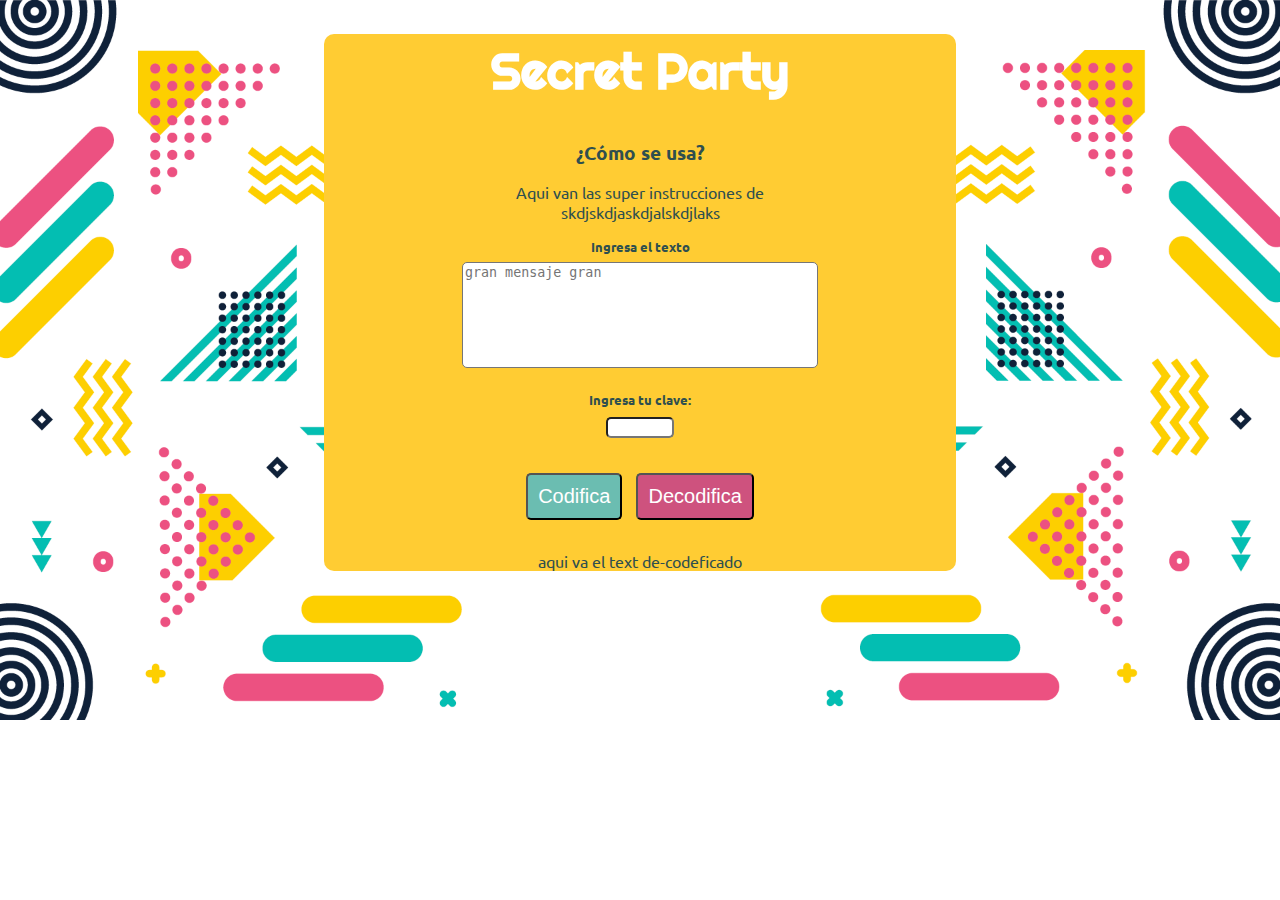
==== src/index.html @ ac771abb "conecte los botones con los valores recibidos por las cajas de texto" ====
<!DOCTYPE html>
<html>
<head>
  <meta charset="utf-8">
  <title>Secret Party</title>
  <link rel="stylesheet" href="style.css" />
  <link href="https://fonts.googleapis.com/css?family=Righteous|Ubuntu" rel="stylesheet">  
</head>
<body>
 
  <section class="section1">
    <!-- 1ra seccion titulo e instrucciones -->
    
    <h1>Secret Party</h1>
    <h3>¿Cómo se usa?</h3>
    <p>Aqui van las super instrucciones de <br> skdjskdjaskdjalskdjlaks</p>

    <!-- espacio para ingresar el codigo -->
    <div id="textArea">
      <h5>Ingresa el texto</h5>
      <textarea placeholder="gran mensaje gran" id="textIn"></textarea>
    </div>
      
    <!-- cuadro para ingresar numero de desplazamiento y boton???? -->
    <div id="displacement">
      <h5>Ingresa tu clave:</h5>
      <input type="number" id="numberDis" min="1" max="1000">     
    </div>
  
    <!-- botonera encode - decode -->
    <div class="buttons">
      <button id="encode">Codifica</button>
      <button id="decode">Decodifica</button>
    </div>
    
    <!-- 3ra parte resultados -->
    <div>
      <p>aqui va el text de-codeficado</p>
      <p id="resultText"></p>
    </div>

    
  </section>
  
<!-- esto estaba aqui de antes NO BORRAR -->
  <div id="root"></div>

  <script src="cipher.js"></script>
  <script src="index.js"></script>
</body>
</html>
---- src/style.css ----
body{
    background-image: url(img/fondo1.png);
    background-repeat: no-repeat;
    background-size: 100%;   
    font-family: 'Ubuntu', sans-serif;
    color: darkslategrey;

}

.section1 {
    text-align: center;
    background-color: #FFCC33;
    width: 70%;
    position: relative;
    width: 50%;
    height: 100%;
    left: 25%;
    border-radius: 10px;  
}

button, textarea, input {
    border-radius: 5px;
}

#numberDis {
    width: 60px;
}

#textIn {
    width: 350px;
    height: 100px;
    resize: none;
}

h1 {
    font-family: 'Righteous', cursive;
    font-size: 50px;
    color: white;
    padding: 5px;
}

h5, h3 {
    margin: 7px;
}

.buttons {
    padding: 10px;
}

#encode {
    color: white;
    padding: 10px;
    font-size: 20px;
    background-color: #6BBDB1;
    margin: 5px;
    
}

#decode {
    color: white;
    padding: 10px;
    font-size: 20px;
    background-color: #CE527E;
    margin: 5px;
}

#displacement {
    margin: 20px;
}
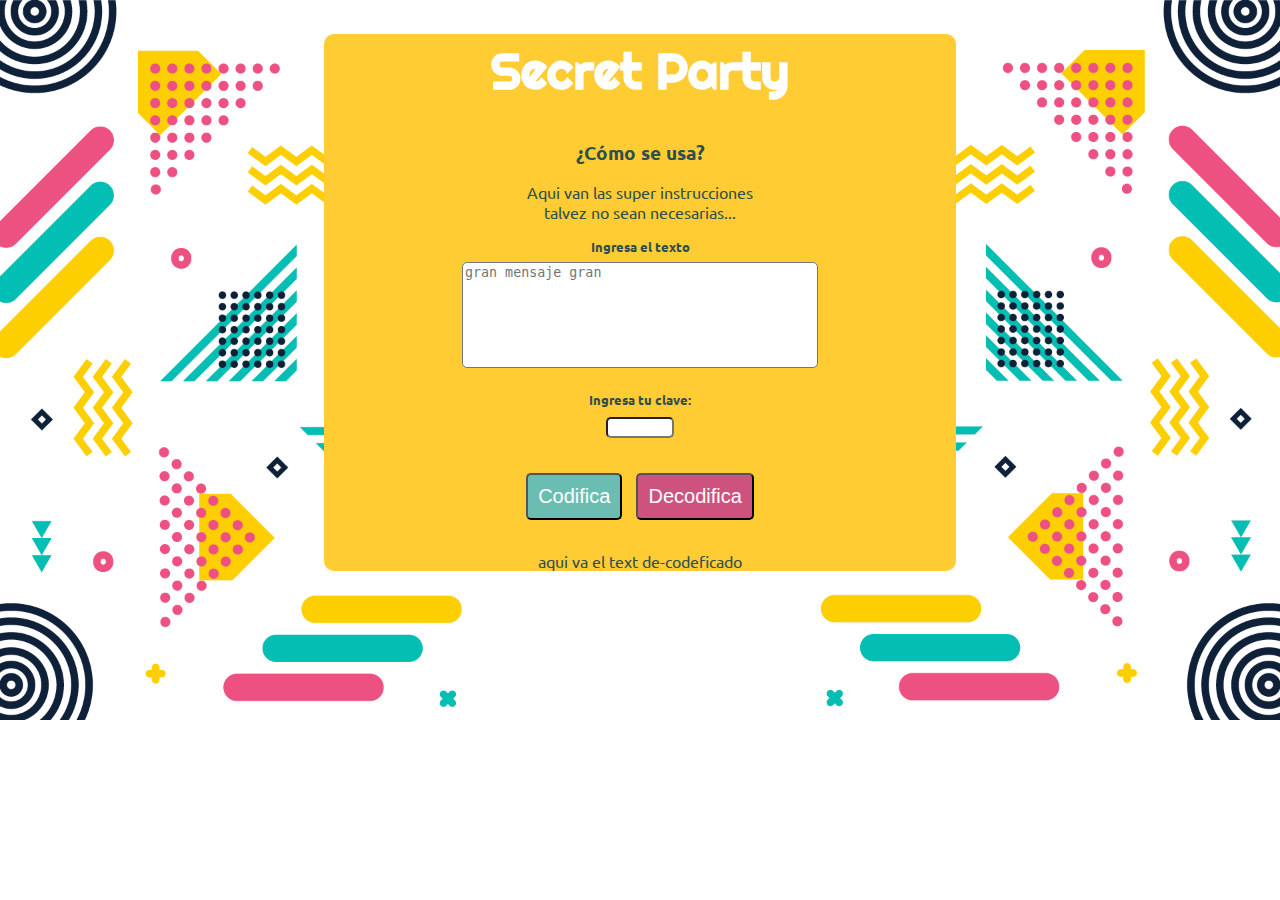
==== commit 9165fe51: "cambie el nombre de algunos id y agrege algunos comentarios" ====
--- a/src/index.html
+++ b/src/index.html
@@ -13,7 +13,7 @@
     
     <h1>Secret Party</h1>
     <h3>¿Cómo se usa?</h3>
-    <p>Aqui van las super instrucciones de <br> skdjskdjaskdjalskdjlaks</p>
+    <p>Aqui van las super instrucciones <br> talvez no sean necesarias...</p>
 
     <!-- espacio para ingresar el codigo -->
     <div id="textArea">
@@ -29,8 +29,8 @@
   
     <!-- botonera encode - decode -->
     <div class="buttons">
-      <button id="encode">Codifica</button>
-      <button id="decode">Decodifica</button>
+      <button id="btnEncode">Codifica</button>
+      <button id="btnDecode">Decodifica</button>
     </div>
     
     <!-- 3ra parte resultados -->
--- a/src/style.css
+++ b/src/style.css
@@ -47,7 +47,7 @@
     padding: 10px;
 }
 
-#encode {
+#btnEncode {
     color: white;
     padding: 10px;
     font-size: 20px;
@@ -56,7 +56,7 @@
     
 }
 
-#decode {
+#btnDecode {
     color: white;
     padding: 10px;
     font-size: 20px;
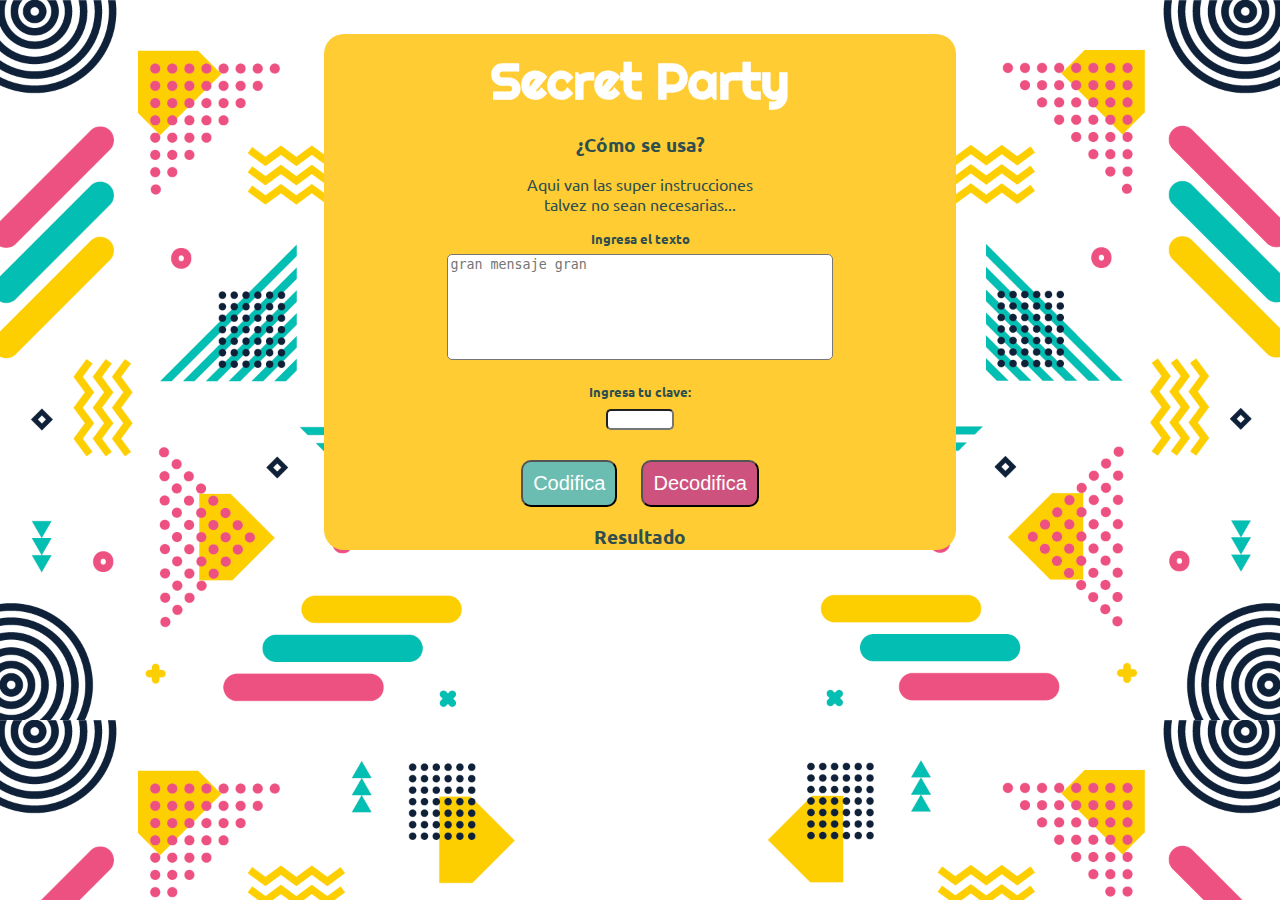
==== commit de929c70: "ajustes al CSS" ====
--- a/src/index.html
+++ b/src/index.html
@@ -3,46 +3,37 @@
 <head>
   <meta charset="utf-8">
   <title>Secret Party</title>
+  <link href="https://fonts.googleapis.com/css?family=Righteous|Ubuntu" rel="stylesheet">  
   <link rel="stylesheet" href="style.css" />
-  <link href="https://fonts.googleapis.com/css?family=Righteous|Ubuntu" rel="stylesheet">  
 </head>
 <body>
- 
   <section class="section1">
     <!-- 1ra seccion titulo e instrucciones -->
-    
     <h1>Secret Party</h1>
     <h3>¿Cómo se usa?</h3>
     <p>Aqui van las super instrucciones <br> talvez no sean necesarias...</p>
-
     <!-- espacio para ingresar el codigo -->
     <div id="textArea">
       <h5>Ingresa el texto</h5>
       <textarea placeholder="gran mensaje gran" id="textIn"></textarea>
-    </div>
-      
+    </div>  
     <!-- cuadro para ingresar numero de desplazamiento y boton???? -->
     <div id="displacement">
       <h5>Ingresa tu clave:</h5>
       <input type="number" id="numberDis" min="1" max="1000">     
     </div>
-  
-    <!-- botonera encode - decode -->
+      <!-- botonera encode - decode -->
     <div class="buttons">
       <button id="btnEncode">Codifica</button>
       <button id="btnDecode">Decodifica</button>
-    </div>
-    
+    </div>    
     <!-- 3ra parte resultados -->
     <div>
-      <p>aqui va el text de-codeficado</p>
+      <h3>Resultado</h3>
       <p id="resultText"></p>
-    </div>
-
-    
+    </div>    
   </section>
-  
-<!-- esto estaba aqui de antes NO BORRAR -->
+  <!-- esto estaba aqui de antes NO BORRAR -->
   <div id="root"></div>
 
   <script src="cipher.js"></script>
--- a/src/style.css
+++ b/src/style.css
@@ -1,6 +1,6 @@
 body{
     background-image: url(img/fondo1.png);
-    background-repeat: no-repeat;
+    background-repeat: repeat-y;
     background-size: 100%;   
     font-family: 'Ubuntu', sans-serif;
     color: darkslategrey;
@@ -10,15 +10,15 @@
 .section1 {
     text-align: center;
     background-color: #FFCC33;
-    width: 70%;
+    width: 80%;
     position: relative;
     width: 50%;
     height: 100%;
     left: 25%;
-    border-radius: 10px;  
+    border-radius: 20px;  
 }
 
-button, textarea, input {
+textarea, input {
     border-radius: 5px;
 }
 
@@ -27,7 +27,7 @@
 }
 
 #textIn {
-    width: 350px;
+    width: 60%;
     height: 100px;
     resize: none;
 }
@@ -36,15 +36,14 @@
     font-family: 'Righteous', cursive;
     font-size: 50px;
     color: white;
-    padding: 5px;
+    padding-top: 15px;
+    margin-bottom: 20px;
+    
+    
 }
 
 h5, h3 {
     margin: 7px;
-}
-
-.buttons {
-    padding: 10px;
 }
 
 #btnEncode {
@@ -52,8 +51,8 @@
     padding: 10px;
     font-size: 20px;
     background-color: #6BBDB1;
-    margin: 5px;
-    
+    margin: 10px;
+    border-radius: 10px;
 }
 
 #btnDecode {
@@ -61,7 +60,8 @@
     padding: 10px;
     font-size: 20px;
     background-color: #CE527E;
-    margin: 5px;
+    margin: 10px;
+    border-radius: 10px;
 }
 
 #displacement {
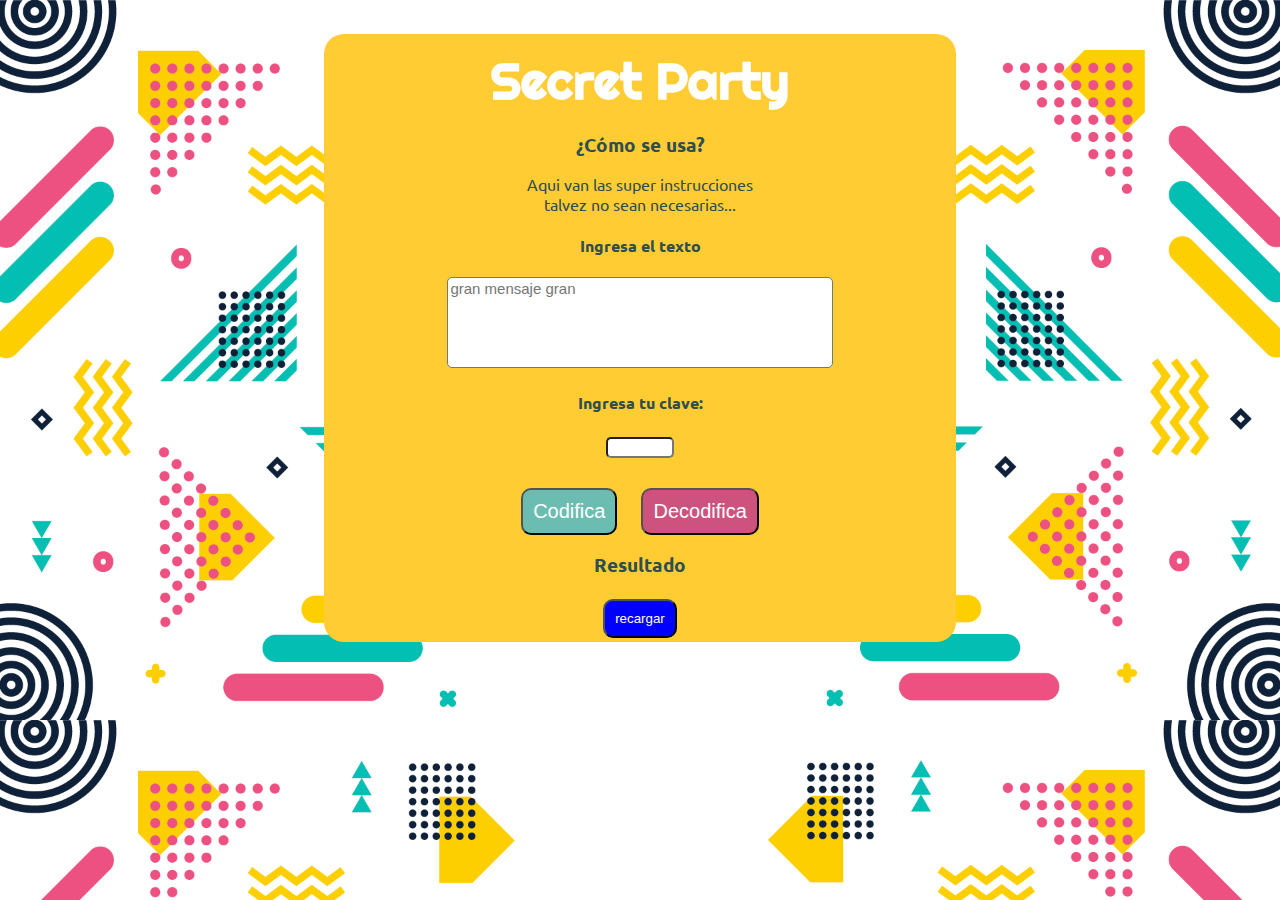
==== commit b5f6c78e: "agregue un boton para recargar la pagina" ====
--- a/src/index.html
+++ b/src/index.html
@@ -14,12 +14,12 @@
     <p>Aqui van las super instrucciones <br> talvez no sean necesarias...</p>
     <!-- espacio para ingresar el codigo -->
     <div id="textArea">
-      <h5>Ingresa el texto</h5>
+      <h4>Ingresa el texto</h4>
       <textarea placeholder="gran mensaje gran" id="textIn"></textarea>
     </div>  
     <!-- cuadro para ingresar numero de desplazamiento y boton???? -->
     <div id="displacement">
-      <h5>Ingresa tu clave:</h5>
+      <h4>Ingresa tu clave:</h4>
       <input type="number" id="numberDis" min="1" max="1000">     
     </div>
       <!-- botonera encode - decode -->
@@ -31,7 +31,11 @@
     <div>
       <h3>Resultado</h3>
       <p id="resultText"></p>
-    </div>    
+    </div>  
+    <!-- boton para recargar la pagina -->  
+    <button id="btnReload">recargar</button>
+    <div>
+    </div>
   </section>
   <!-- esto estaba aqui de antes NO BORRAR -->
   <div id="root"></div>
--- a/src/style.css
+++ b/src/style.css
@@ -13,9 +13,9 @@
     width: 80%;
     position: relative;
     width: 50%;
-    height: 100%;
+    height: 38em;
     left: 25%;
-    border-radius: 20px;  
+    border-radius: 20px; 
 }
 
 textarea, input {
@@ -28,8 +28,10 @@
 
 #textIn {
     width: 60%;
-    height: 100px;
+    height: 85px;
     resize: none;
+    font-family: helvetica;
+    font-size: 15px;
 }
 
 h1 {
@@ -37,9 +39,7 @@
     font-size: 50px;
     color: white;
     padding-top: 15px;
-    margin-bottom: 20px;
-    
-    
+    margin-bottom: 20px;    
 }
 
 h5, h3 {
@@ -68,3 +68,11 @@
     margin: 20px;
 }
 
+#btnReload {
+    color: white;
+    padding: 10px;
+    background-color: blue;
+    margin: 5px;
+    border-radius: 10px;
+}
+
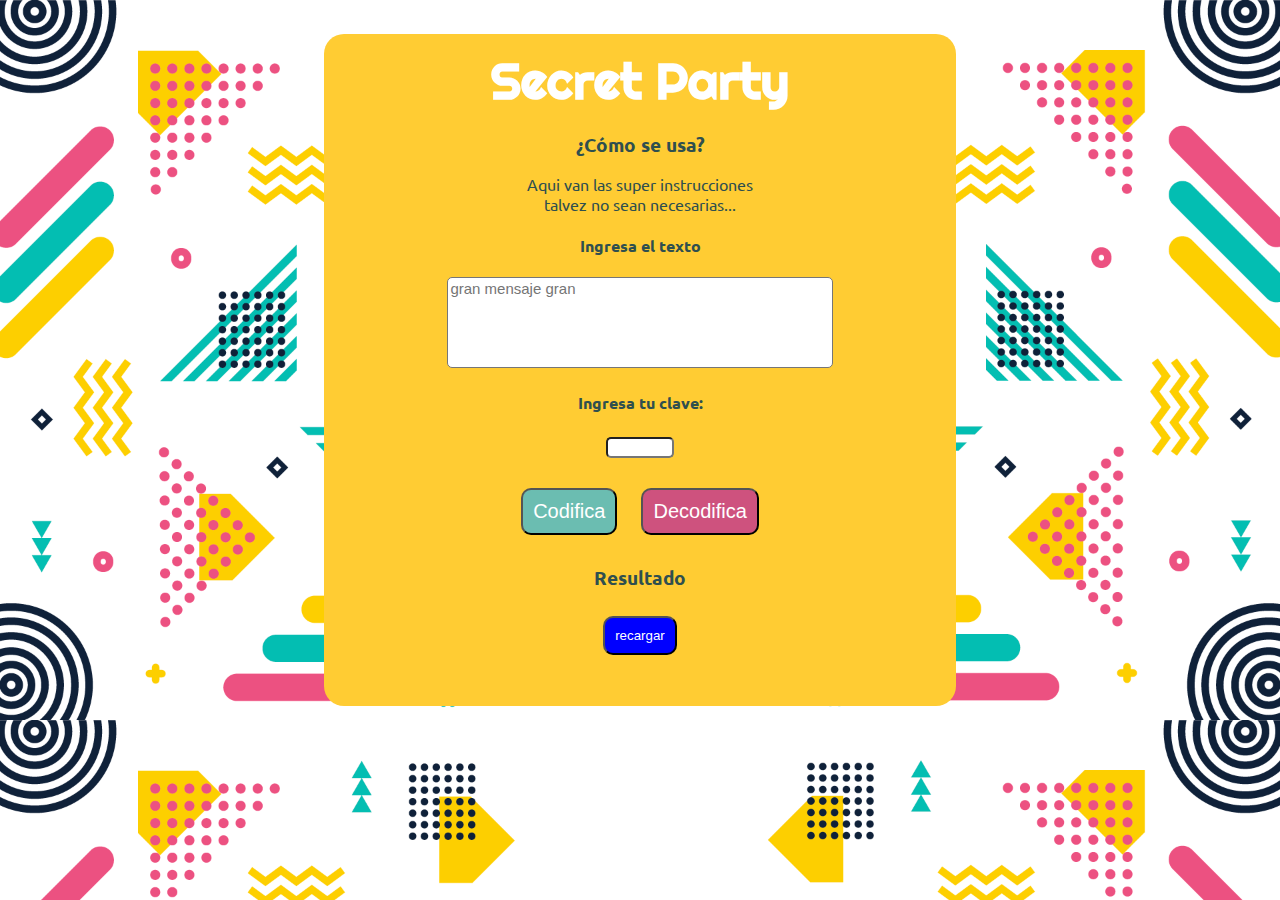
==== commit be8867a7: "mejoras al botón de reload y readme" ====
--- a/src/index.html
+++ b/src/index.html
@@ -29,7 +29,7 @@
     </div>    
     <!-- 3ra parte resultados -->
     <div>
-      <h3>Resultado</h3>
+      <h3 id="resultado">Resultado</h3>
       <p id="resultText"></p>
     </div>  
     <!-- boton para recargar la pagina -->  
--- a/src/style.css
+++ b/src/style.css
@@ -13,7 +13,7 @@
     width: 80%;
     position: relative;
     width: 50%;
-    height: 38em;
+    height: 42em;
     left: 25%;
     border-radius: 20px; 
 }
@@ -76,3 +76,7 @@
     border-radius: 10px;
 }
 
+#resultado {
+    margin-top: 20px;
+    margin-bottom: 20px;
+}
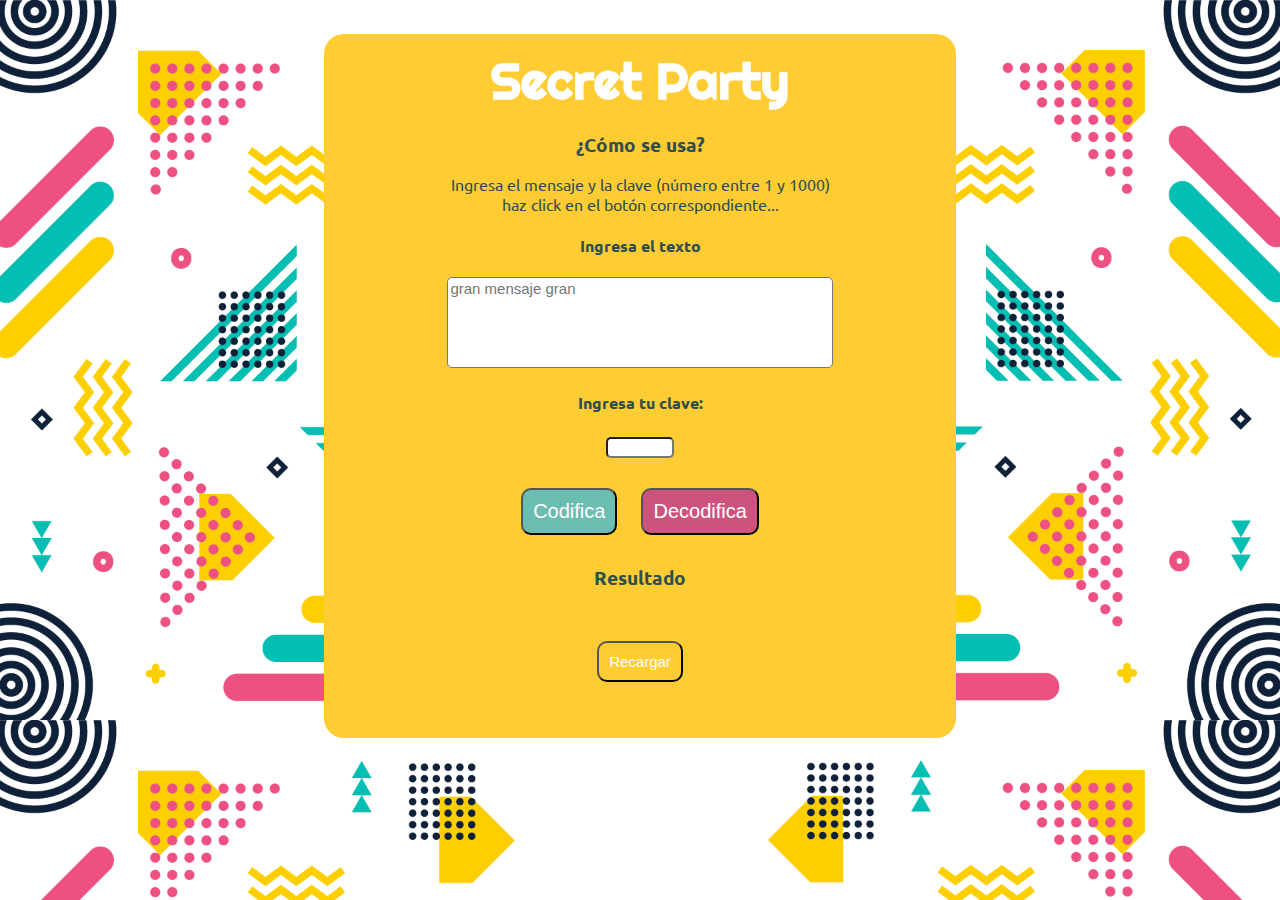
==== commit c04b6074: "cambie el estilo del boton reload y escribi las instrucciones, necesitan una revision" ====
--- a/src/index.html
+++ b/src/index.html
@@ -11,7 +11,7 @@
     <!-- 1ra seccion titulo e instrucciones -->
     <h1>Secret Party</h1>
     <h3>¿Cómo se usa?</h3>
-    <p>Aqui van las super instrucciones <br> talvez no sean necesarias...</p>
+    <p>Ingresa el mensaje y la clave (número entre 1 y 1000) <br> haz click en el botón correspondiente...</p>
     <!-- espacio para ingresar el codigo -->
     <div id="textArea">
       <h4>Ingresa el texto</h4>
@@ -33,7 +33,7 @@
       <p id="resultText"></p>
     </div>  
     <!-- boton para recargar la pagina -->  
-    <button id="btnReload">recargar</button>
+    <button id="btnReload">Recargar</button>
     <div>
     </div>
   </section>
--- a/src/style.css
+++ b/src/style.css
@@ -13,7 +13,7 @@
     width: 80%;
     position: relative;
     width: 50%;
-    height: 42em;
+    height: 44em;
     left: 25%;
     border-radius: 20px; 
 }
@@ -70,13 +70,18 @@
 
 #btnReload {
     color: white;
+    background-color: #FFCC33;
     padding: 10px;
-    background-color: blue;
+    font-size: 15px;
     margin: 5px;
+    margin-top: 30px;
     border-radius: 10px;
 }
 
 #resultado {
     margin-top: 20px;
-    margin-bottom: 20px;
+    margin-bottom: 20px
+
 }
+
+
